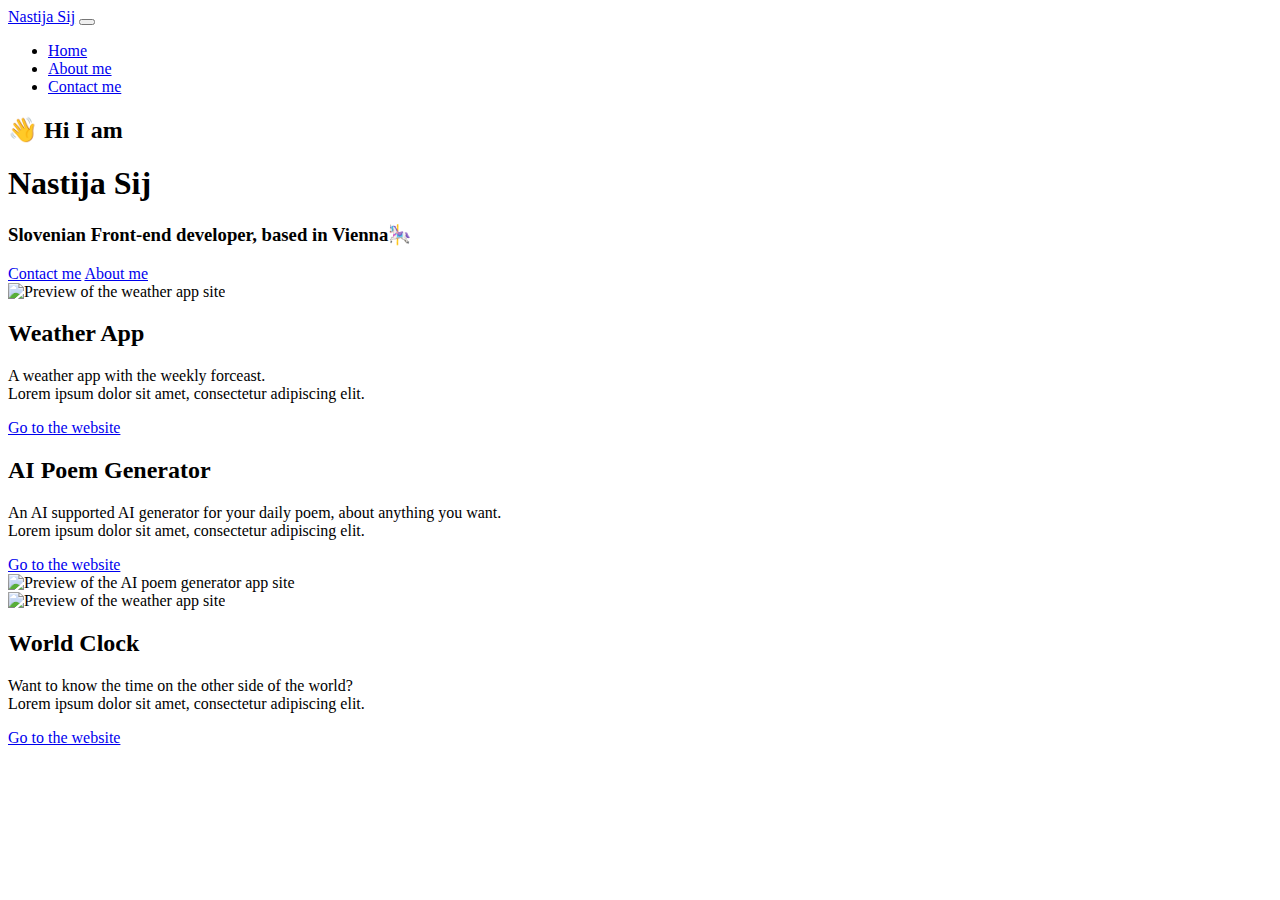
==== index.html @ ee32619d "innitial commit no2" ====
<!DOCTYPE html>
<html lang="en">
  <head>
    <meta charset="UTF-8" />
    <meta http-equiv="X-UA-Compatible" content="IE=edge" />
    <meta name="viewport" content="width=device-width, initial-scale=1.0" />
    <link
      href="https://cdn.jsdelivr.net/npm/bootstrap@5.3.4/dist/css/bootstrap.min.css"
      rel="stylesheet"
      integrity="sha384-DQvkBjpPgn7RC31MCQoOeC9TI2kdqa4+BSgNMNj8v77fdC77Kj5zpWFTJaaAoMbC"
      crossorigin="anonymous"
    />
    <title>Nastija Sij</title>
    <link rel="stylesheet" href="/homework_W3/styles/style.css" />
  </head>
  <body class="home">
    <nav class="navbar navbar-expand-lg bg-body-tertiary fixed-top">
      <div class="container-fluid">
        <a class="navbar-brand" href="#">Nastija Sij</a>
        <button
          class="navbar-toggler"
          type="button"
          data-bs-toggle="collapse"
          data-bs-target="#navbarNav"
          aria-controls="navbarNav"
          aria-expanded="false"
          aria-label="Toggle navigation"
        >
          <span class="navbar-toggler-icon"></span>
        </button>
        <div class="collapse navbar-collapse" id="navbarNav">
          <ul class="navbar-nav">
            <li class="nav-item">
              <a
                class="nav-link active"
                aria-current="page"
                href="https://5tcfsc.csb.app/"
                >Home</a
              >
            </li>
            <li class="nav-item">
              <a class="nav-link" href="about.html">About me</a>
            </li>
            <li class="nav-item">
              <a class="nav-link" href="about.html#contact">Contact me</a>
            </li>
          </ul>
        </div>
      </div>
    </nav>
    <h2>👋 Hi I am</h2>
    <h1>Nastija Sij</h1>
    <h3>Slovenian Front-end developer, based in Vienna🎠</h3>
    <div class="navigation-links">
      <a href="about.html#contact" class="contact-link">Contact me</a>
      <a href="about.html" class="about-link">About me</a>
    </div>
    <div class="container">
      <div class="row border rounded p-2">
        <div class="col-md-6">
          <img
            src="images/weatherapp.png"
            class="card-img-top p-2 rounded img-fluid"
            alt="Preview of the weather app site"
          />
        </div>
        <div class="col-md-6">
          <div class="card-body">
            <h2 class="card-title">Weather App</h2>
            <p class="card-text">
              A weather app with the weekly forceast. <br />Lorem ipsum dolor
              sit amet, consectetur adipiscing elit.
            </p>
            <a
              href="https://weather-application-one.netlify.app/"
              class="btn btn-primary"
              >Go to the website</a
            >
          </div>
        </div>
      </div>
      <div class="row mt-5 border rounded p-2">
        <div class="col-md-6">
          <div class="card-body">
            <h2 class="card-title">AI Poem Generator</h2>
            <p class="card-text">
              An AI supported AI generator for your daily poem, about anything
              you want. <br />Lorem ipsum dolor sit amet, consectetur adipiscing
              elit.
            </p>
            <a href="https://daily-poem.netlify.app/" class="btn btn-primary"
              >Go to the website</a
            >
          </div>
        </div>
        <div class="col-md-6">
          <img
            src="images/poemgenerator.png"
            class="card-img-top p-2 rounded img-fluid"
            alt="Preview of the AI poem generator app site"
          />
        </div>
      </div>
      <div class="row mt-5 border rounded p-2">
        <div class="col-md-6">
          <img
            src="images/worldclock.png"
            class="card-img-top p-2 rounded img-fluid"
            alt="Preview of the weather app site"
          />
        </div>
        <div class="col-md-6">
          <div class="card-body">
            <h2 class="card-title">World Clock</h2>
            <p class="card-text">
              Want to know the time on the other side of the world? <br />Lorem
              ipsum dolor sit amet, consectetur adipiscing elit.
            </p>
            <a
              href="https://worldclocktime.netlify.app/"
              class="btn btn-primary"
              >Go to the website</a
            >
          </div>
        </div>
      </div>
    </div>
  </body>
  <script
    src="https://cdn.jsdelivr.net/npm/bootstrap@5.3.4/dist/js/bootstrap.bundle.min.js"
    integrity="sha384-YUe2LzesAfftltw+PEaao2tjU/QATaW/rOitAq67e0CT0Zi2VVRL0oC4+gAaeBKu"
    crossorigin="anonymous"
  ></script>
</html>
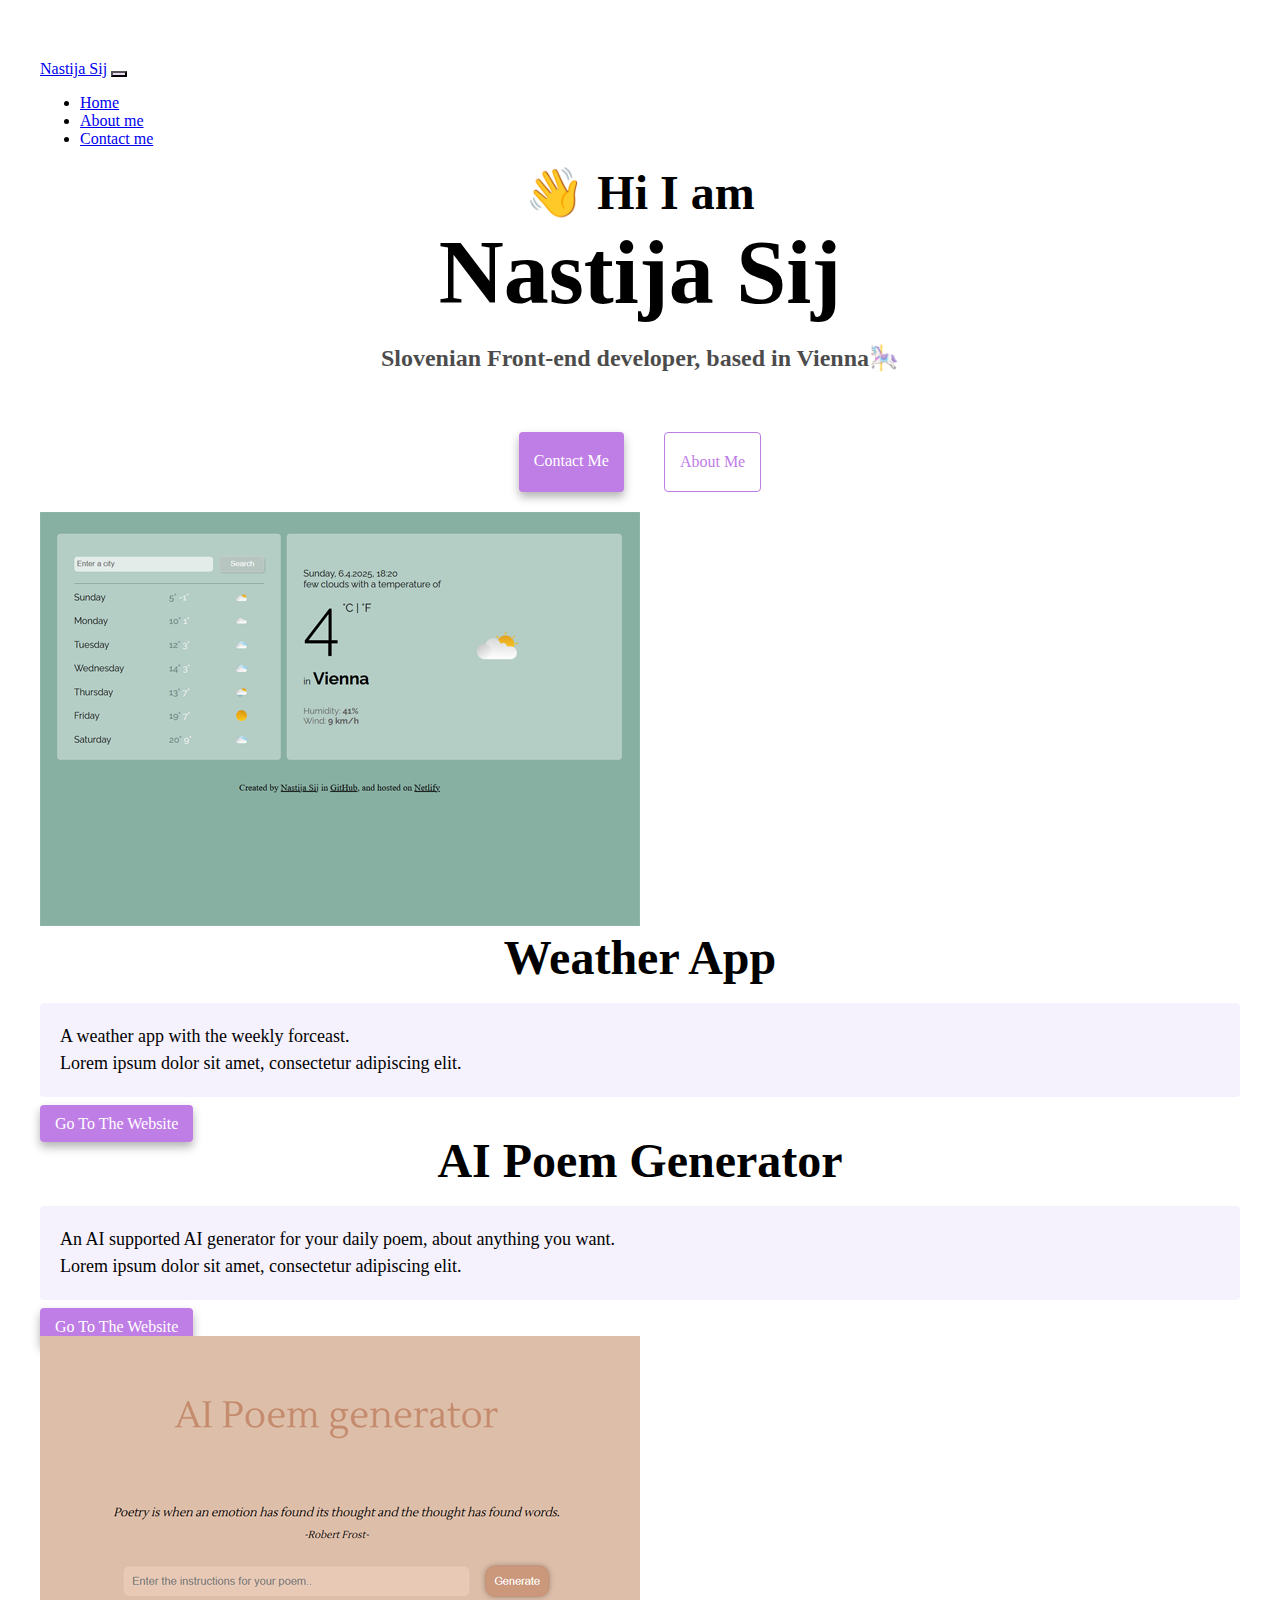
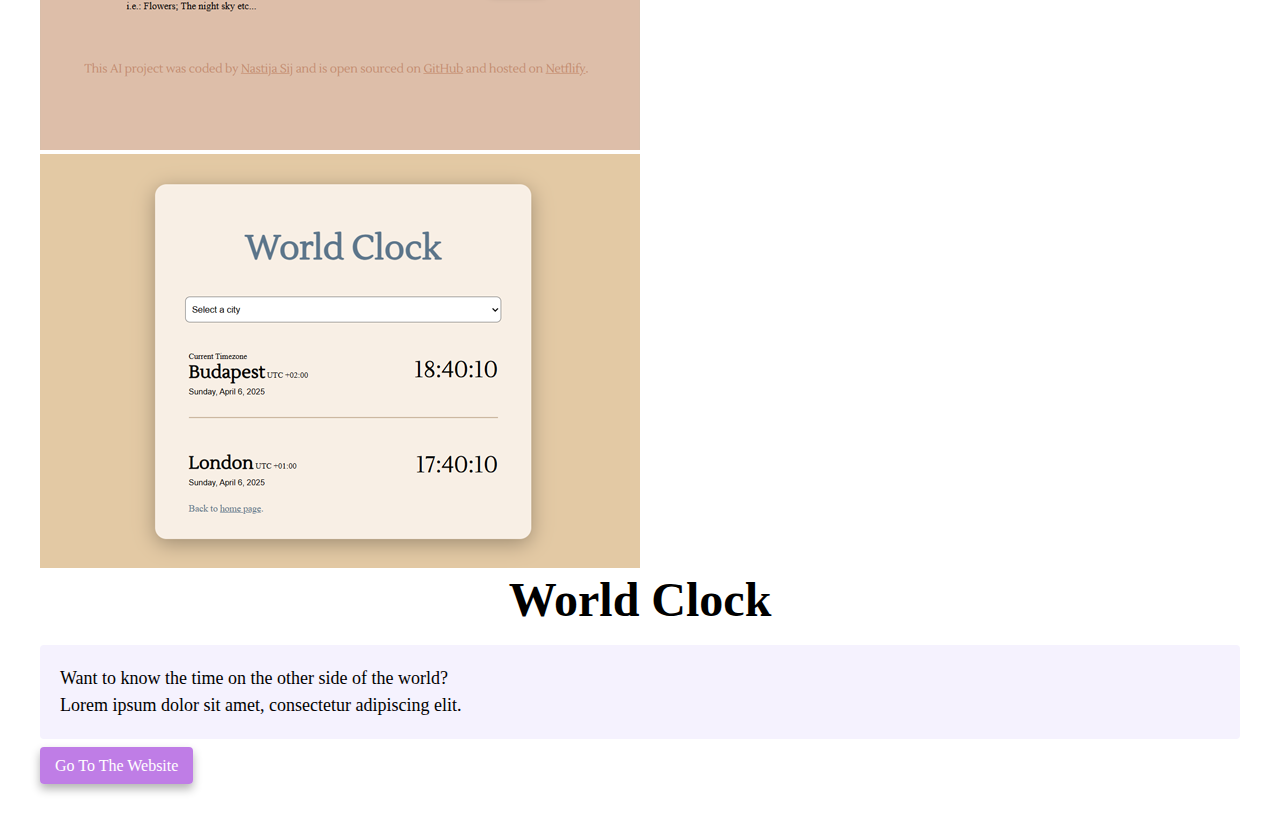
==== commit 05a12e55: "updated links to img and css" ====
--- a/index.html
+++ b/index.html
@@ -10,8 +10,8 @@
       integrity="sha384-DQvkBjpPgn7RC31MCQoOeC9TI2kdqa4+BSgNMNj8v77fdC77Kj5zpWFTJaaAoMbC"
       crossorigin="anonymous"
     />
-    <title>Nastija Sij</title>
-    <link rel="stylesheet" href="/homework_W3/styles/style.css" />
+    <title>Nastija Sij - Front-end developer</title>
+    <link rel="stylesheet" href="/styles/style.css" />
   </head>
   <body class="home">
     <nav class="navbar navbar-expand-lg bg-body-tertiary fixed-top">
@@ -59,7 +59,7 @@
       <div class="row border rounded p-2">
         <div class="col-md-6">
           <img
-            src="images/weatherapp.png"
+            src="img/weather-forecast-app.png"
             class="card-img-top p-2 rounded img-fluid"
             alt="Preview of the weather app site"
           />
@@ -73,7 +73,7 @@
             </p>
             <a
               href="https://weather-application-one.netlify.app/"
-              class="btn btn-primary"
+              class="btn"
               >Go to the website</a
             >
           </div>
@@ -88,14 +88,14 @@
               you want. <br />Lorem ipsum dolor sit amet, consectetur adipiscing
               elit.
             </p>
-            <a href="https://daily-poem.netlify.app/" class="btn btn-primary"
+            <a href="https://daily-poem.netlify.app/" class="btn"
               >Go to the website</a
             >
           </div>
         </div>
         <div class="col-md-6">
           <img
-            src="images/poemgenerator.png"
+            src="img/ai-poem-generator.png"
             class="card-img-top p-2 rounded img-fluid"
             alt="Preview of the AI poem generator app site"
           />
@@ -104,7 +104,7 @@
       <div class="row mt-5 border rounded p-2">
         <div class="col-md-6">
           <img
-            src="images/worldclock.png"
+            src="img/world-clock.png"
             class="card-img-top p-2 rounded img-fluid"
             alt="Preview of the weather app site"
           />
@@ -118,7 +118,7 @@
             </p>
             <a
               href="https://worldclocktime.netlify.app/"
-              class="btn btn-primary"
+              class="btn"
               >Go to the website</a
             >
           </div>
--- a/styles/style.css
+++ b/styles/style.css
@@ -0,0 +1,123 @@
+:root {
+  --primary-color: #bf7de6;
+  --primary-color-rgb: 108, 59, 225;
+  --secondary-color: #f5f2fe;
+  --box-shadow: 0 5px 10px rgba(0, 0, 0, 0.3);
+}
+
+.page-wrapper {
+  margin: 60px auto;
+  max-width: 1200px;
+}
+.home {
+  margin: 60px auto;
+  max-width: 1200px;
+}
+.btn {
+  background: var(--primary-color);
+  box-shadow: var(--box-shadow);
+  color: white;
+  padding: 10px 15px;
+  border-radius: 4px;
+  text-decoration: none;
+  text-transform: capitalize;
+}
+
+h1,
+h2,
+h3 {
+  text-align: center;
+  margin: 0;
+}
+
+h1 {
+  font-size: 90px;
+  margin-bottom: 20px;
+}
+
+h2 {
+  font-size: 48px;
+}
+
+h3 {
+  font-size: 24px;
+  opacity: 0.7;
+}
+h4 {
+  font-size: 18px;
+  opacity: 0.7;
+  text-align: center;
+}
+
+p {
+  background: var(--secondary-color);
+  padding: 20px;
+  border-radius: 4px;
+  font-size: 18px;
+  line-height: 1.5;
+  text-align: left;
+}
+.navbar-toggler {
+  background-color: #e0c7eea4;
+}
+.navigation-links {
+  display: flex;
+  margin-top: 40px;
+  justify-content: center;
+}
+
+.navigation-links a {
+  margin: 20px;
+  border-radius: 4px;
+  padding: 20px 15px;
+  text-decoration: none;
+  text-transform: capitalize;
+}
+
+.contact-link {
+  background: var(--primary-color);
+  box-shadow: var(--box-shadow);
+  color: white;
+}
+.contact-link:hover {
+  background: rgba(var(--primary-color-rgb), 0.2);
+  border: 1px solid var(--primary-color);
+  box-shadow: var(--box-shadow);
+  color: var(--primary-color);
+}
+
+.about-link {
+  color: var(--primary-color);
+  border: 1px solid var(--primary-color);
+}
+.about-link:hover {
+  background: rgba(var(--primary-color-rgb), 0.2);
+  color: var(--primary-color);
+  border: 1px solid var(--primary-color);
+}
+.homepage-link {
+  color: var(--primary-color);
+  text-align: center;
+  display: block;
+}
+
+.about-paragraphs {
+  display: flex;
+  margin: 30px 0;
+}
+
+.about-paragraphs p {
+  margin: 10px;
+}
+
+.email-link {
+  display: flex;
+  justify-content: center;
+  color: var(--primary-color);
+  font-size: 28px;
+  text-decoration: none;
+}
+
+.email-link:hover {
+  text-decoration: underline;
+}
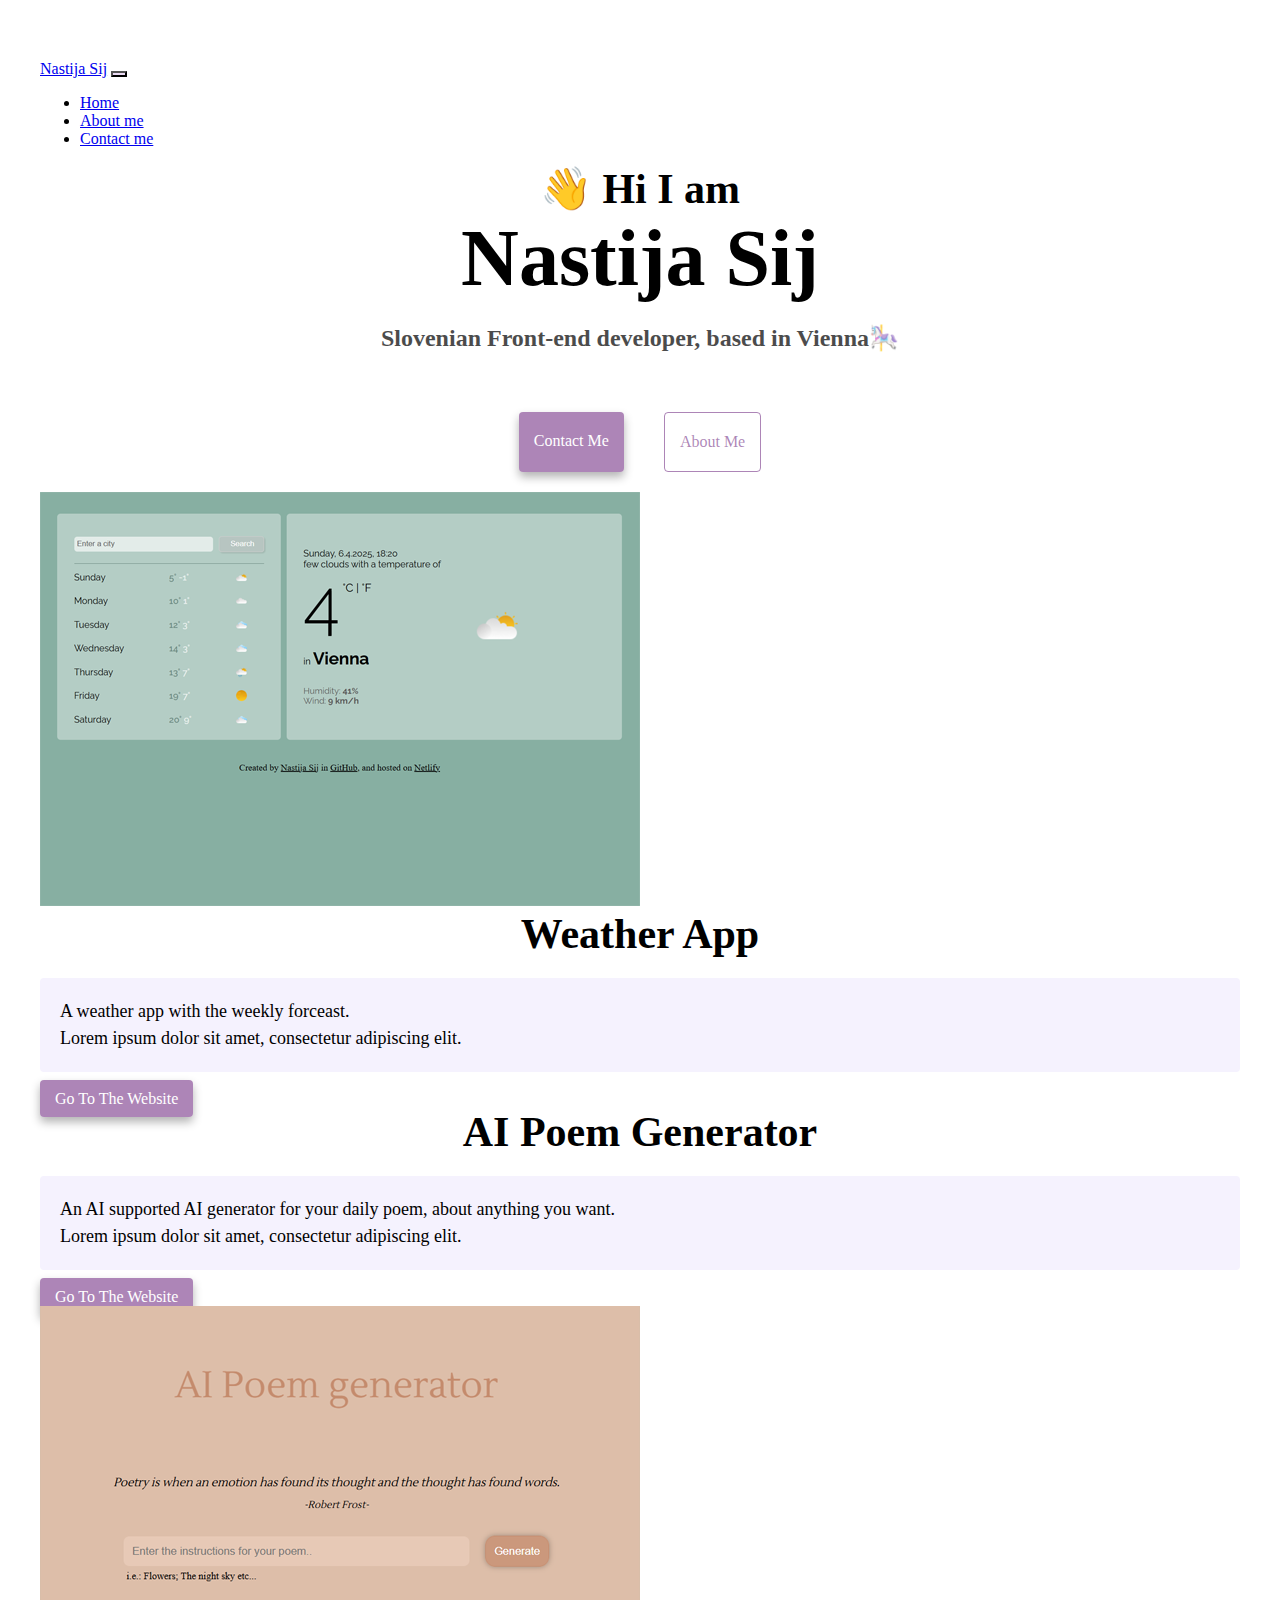
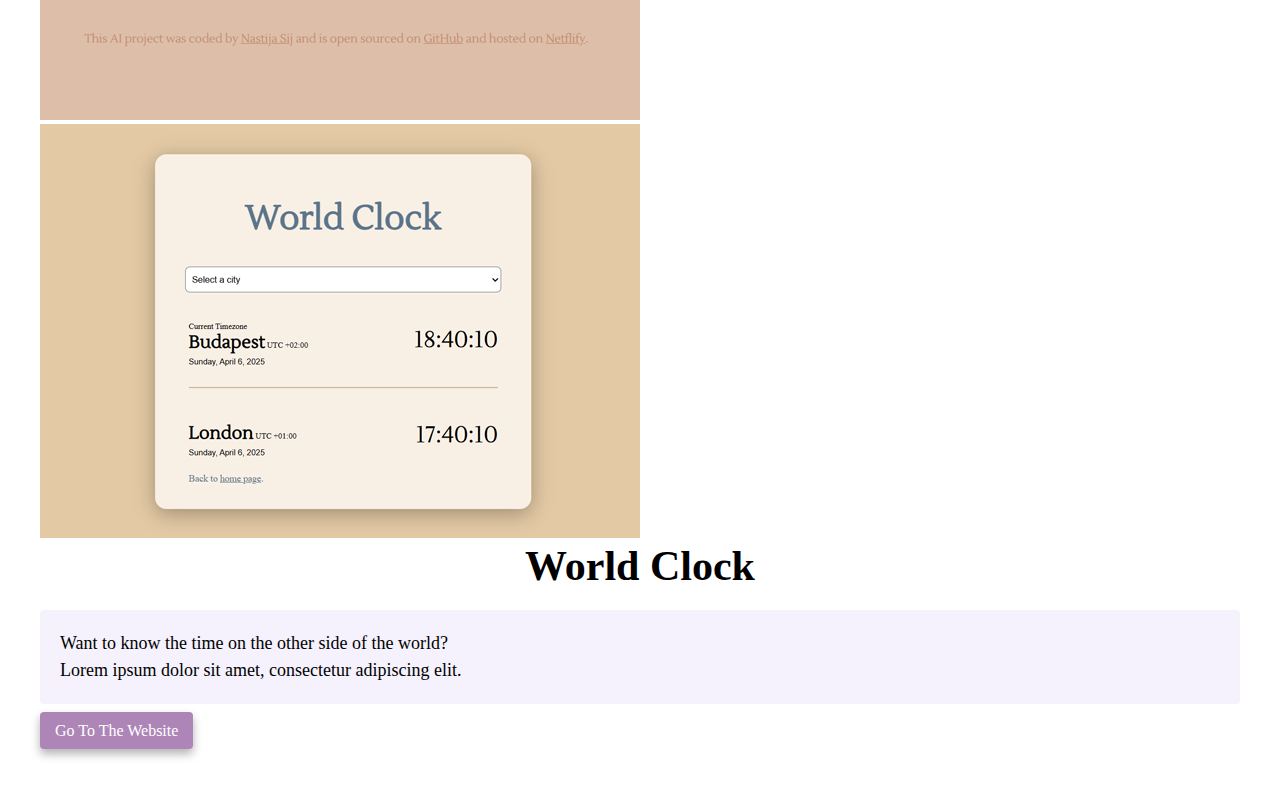
==== commit 47143373: "SEO innitial commit" ====
--- a/index.html
+++ b/index.html
@@ -48,9 +48,9 @@
         </div>
       </div>
     </nav>
-    <h2>👋 Hi I am</h2>
-    <h1>Nastija Sij</h1>
-    <h3>Slovenian Front-end developer, based in Vienna🎠</h3>
+    <h2 class="greeting">👋 Hi I am</h2>
+    <h1 class="name">Nastija Sij</h1>
+    <h3 class="intro">Slovenian Front-end developer, based in Vienna🎠</h3>
     <div class="navigation-links">
       <a href="about.html#contact" class="contact-link">Contact me</a>
       <a href="about.html" class="about-link">About me</a>
--- a/styles/style.css
+++ b/styles/style.css
@@ -1,14 +1,36 @@
 :root {
-  --primary-color: #bf7de6;
+  --primary-color: #7c3b8c9f;
   --primary-color-rgb: 108, 59, 225;
   --secondary-color: #f5f2fe;
   --box-shadow: 0 5px 10px rgba(0, 0, 0, 0.3);
+}
+@media (max-width: 768px) {
+  h1.name {
+    font-size: 40px;
+  }
+  h2.greeting {
+    font-size: 24px;
+  }
+  h3.intro {
+    font-size: 18px;
+  }
+  .card-title {
+    font-size: 28px;
+  }
+  .card-text {
+    font-size: 16px;
+  }
 }
 
 .page-wrapper {
   margin: 60px auto;
   max-width: 1200px;
 }
+.page-wrapper-about {
+  margin: 60px auto;
+  max-width: 1000px;
+}
+
 .home {
   margin: 60px auto;
   max-width: 1200px;
@@ -31,12 +53,12 @@
 }
 
 h1 {
-  font-size: 90px;
+  font-size: 80px;
   margin-bottom: 20px;
 }
 
 h2 {
-  font-size: 48px;
+  font-size: 42px;
 }
 
 h3 {
@@ -57,6 +79,55 @@
   line-height: 1.5;
   text-align: left;
 }
+.about-paragraphs {
+  display: flex;
+  margin: 30px 0;
+}
+
+.about-paragraphs p {
+  margin: 10px;
+}
+
+.about-link {
+  color: var(--primary-color);
+  border: 1px solid var(--primary-color);
+}
+.about-link:hover {
+  background: rgba(var(--primary-color-rgb), 0.2);
+  color: var(--primary-color);
+  border: 1px solid var(--primary-color);
+}
+.card-title {
+ 
+  margin-bottom: 20px ;
+}
+.contact-link {
+  background: var(--primary-color);
+  box-shadow: var(--box-shadow);
+  color: white;
+}
+.contact-link:hover {
+  background: rgba(var(--primary-color-rgb), 0.2);
+  border: 1px solid var(--primary-color);
+  box-shadow: var(--box-shadow);
+  color: var(--primary-color);
+}
+.email-link {
+  display: flex;
+  justify-content: center;
+  color: var(--primary-color);
+  font-size: 28px;
+  text-decoration: none;
+}
+
+.email-link:hover {
+  text-decoration: underline;
+}
+.homepage-link {
+  color: var(--primary-color);
+  text-align: center;
+  display: block;
+}
 .navbar-toggler {
   background-color: #e0c7eea4;
 }
@@ -74,50 +145,3 @@
   text-transform: capitalize;
 }
 
-.contact-link {
-  background: var(--primary-color);
-  box-shadow: var(--box-shadow);
-  color: white;
-}
-.contact-link:hover {
-  background: rgba(var(--primary-color-rgb), 0.2);
-  border: 1px solid var(--primary-color);
-  box-shadow: var(--box-shadow);
-  color: var(--primary-color);
-}
-
-.about-link {
-  color: var(--primary-color);
-  border: 1px solid var(--primary-color);
-}
-.about-link:hover {
-  background: rgba(var(--primary-color-rgb), 0.2);
-  color: var(--primary-color);
-  border: 1px solid var(--primary-color);
-}
-.homepage-link {
-  color: var(--primary-color);
-  text-align: center;
-  display: block;
-}
-
-.about-paragraphs {
-  display: flex;
-  margin: 30px 0;
-}
-
-.about-paragraphs p {
-  margin: 10px;
-}
-
-.email-link {
-  display: flex;
-  justify-content: center;
-  color: var(--primary-color);
-  font-size: 28px;
-  text-decoration: none;
-}
-
-.email-link:hover {
-  text-decoration: underline;
-}
